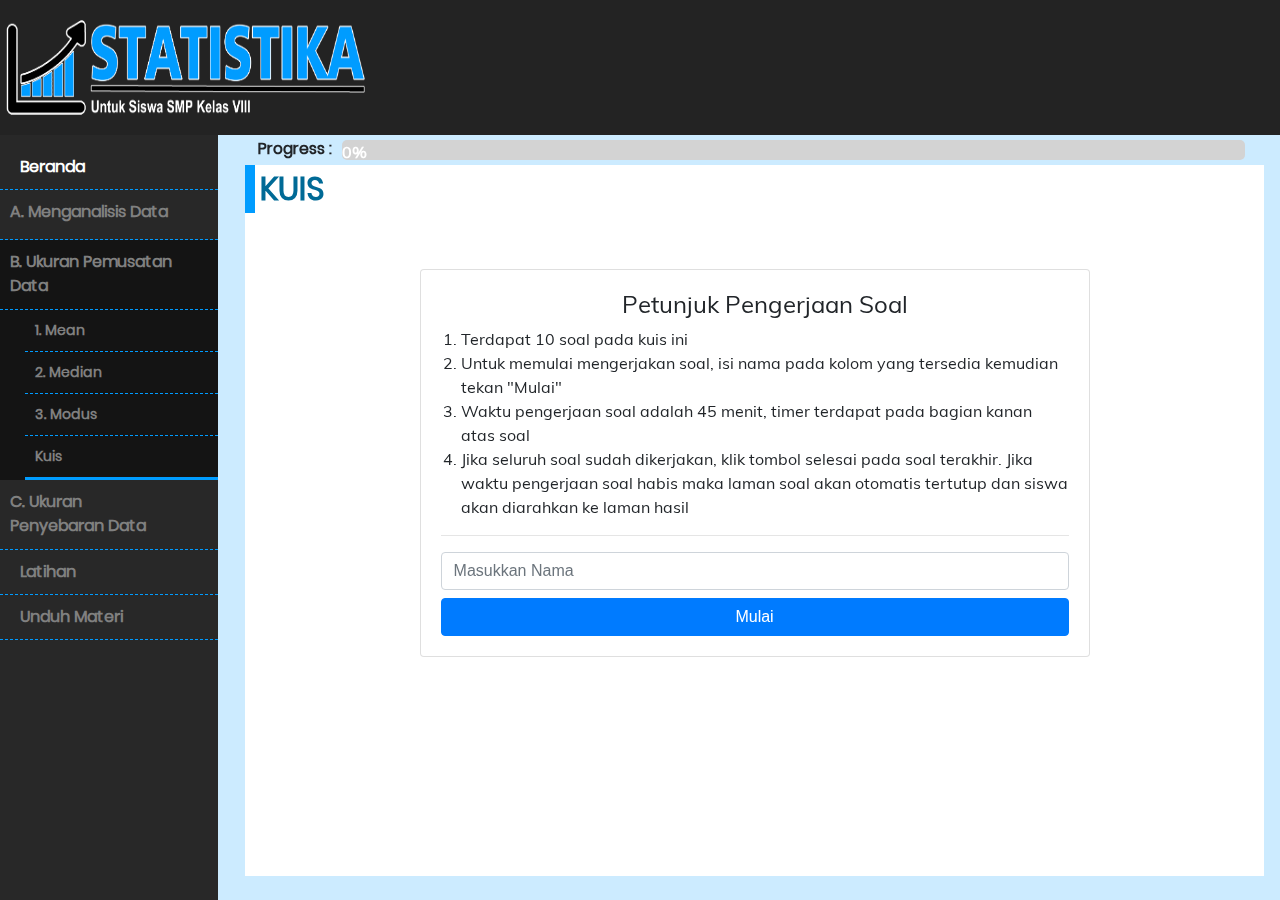
==== Assets/materi/b/evaluasiB/index.html @ a8f6d4ea "first commit" ====
<html>
	<head>
		<title>STATISTIKA</title>
	
		<link href="../../../css/statistik.css" rel="stylesheet">	
		<link href="../../../css/materi2.css" rel="stylesheet">	
		<link rel='stylesheet' href='https://use.fontawesome.com/releases/v5.7.0/css/all.css' integrity='sha384-lZN37f5QGtY3VHgisS14W3ExzMWZxybE1SJSEsQp9S+oqd12jhcu+A56Ebc1zFSJ' crossorigin='anonymous'>
		<link rel="stylesheet" href="../../../bootstrap/css/bootstrap.min.css">
		<meta name="viewport" content="width=device-width, initial-scale=1.0">

	</head>
	<body>
		<div class="header">
			<img src="../../../gambar/logo.png" id="logo" style="float:left"/>
		</div>
		<div class="sidebar">
		</div>
		<div class="konten">
			<div class="progressbar"></div>
			<div class="ujikompetensi">
				<div class="submateri2">
					<h2>KUIS</h2>
					<div class="row justify-content-center">
						<div class="col-8">
						<div class="card mt-5">
							<div class="card-body" >
								<div style="padding-left:20px; font-family: Muli">
								<h4 class="text-center">Petunjuk Pengerjaan Soal</h4>
								<ol>
									<li>Terdapat 10 soal pada kuis ini</li>
									<li>Untuk memulai mengerjakan soal, isi nama pada kolom yang tersedia kemudian tekan "Mulai"</li>
									<li>Waktu pengerjaan soal adalah 45 menit, timer terdapat pada bagian kanan atas soal</li>
									<li>Jika seluruh soal sudah dikerjakan, klik tombol selesai pada soal terakhir. Jika waktu pengerjaan soal habis maka laman soal akan otomatis tertutup dan siswa akan diarahkan ke laman hasil</li>
								</ol>
								</div>
								<hr/>
								<input type="text" id="name" placeholder="Masukkan Nama" class="form-control">
								<button class="btn btn-md btn-primary btn-block mt-2" id="submit">Mulai</button>
							</div>
						</div>
						</div>
					</div>
				</div>
				
			</div>

		<script src="../../../js/sidebarkuis.js"></script>
		<script src="../../../js/unlock-pages.js"></script>
		<script src="../../../js/progressbar.js"></script>
		<script src="../../../js/style.js"></script>
		<script src="../../../bootstrap/jquery/jquery-3.3.1.min.js"></script>
		<script src="../../../bootstrap/js/bootstrap.min.js"></script>
		<script>
			let name = document.querySelector("#name")
			let btnSubmit = document.querySelector("#submit")

			btnSubmit.addEventListener("click", function(){
				if(name.value === ""){
					alert("Isi Nama Dulu !!!")
				} else {
					sessionStorage.setItem("name", name.value)
					location.href = './soal.html'
				}
			})
		</script>
	</body>
	
</html>
---- Assets/css/statistik.css ----
*{
	margin:0;
	padding:0;
}

html {
  position: relative;
  min-height: 100%;
}

body {
  height: 100%;
  width:100%;
  overflow-y: auto;
  position: fixed;
}

@font-face {    
	font-family: 'Muli';    
	src: url('../font/Muli-Regular.ttf') format('truetype');    
	font-weight: normal;    
	font-style: normal;
}
@font-face {    
	font-family: 'Poppins';    
	src: url('../font/Poppins-Regular.ttf') format('truetype');    
	font-weight: normal;    
	font-style: normal;
}
@font-face {    
	font-family: 'Muli-Bold';    
	src: url('../font/Muli-Bold.ttf') format('truetype');    
	font-weight: normal;    
	font-style: normal;
}
@font-face {    
	font-family: 'Poppins-Bold';    
	src: url('../font/Poppins-Bold.ttf') format('truetype');    
	font-weight: normal;    
	font-style: normal;
}
a{
	text-decoration: none !important;
}
.header{
	width:100%;
	height: 15%;
	background-color: rgb(35,35,35);
}
.header h1{
	color:white;
	float:right;
	margin-top: 15px;
	margin-right: 20px;
	padding:10px;
	border: 5px solid rgb(0,156,255);
	position: relative;
}
.header .tooltip a{
	float:right;
	width:50px;
	height:50px;
	border: 3px solid black;
	border-radius: 50px;
	margin-top:20px;
	margin-right: 20px;
	text-align: center;
	color: rgb(0,190,255);
	padding: 4px;
}
.header .tooltip a:hover{
	color:white;
	border: 3px solid white;
}
.header i{
	margin-top:10px;
	font-size:30px;
}
.tooltip {
  position: relative;
  display: inline-block;
  float:right;
}

.tooltip .tooltiptext {
  visibility: hidden;
  width: 110px;
  background-color: rgb(0,190,205);
  color: black;
  font-size: 18px;
  font-family: comic sans ms;
  font-weight: bold;
  text-align: center;
  border-radius: 6px;
  padding: 5px;
  position: absolute;
  z-index: 1;
  top: 120%;
  left: 35%;
  margin-left: -60px;
  opacity: 0;
  transition: opacity 1s;
}

.tooltip .tooltiptext::after {
  content: "";
  position: absolute;
  bottom: 100%;
  left: 50%;
  margin-left: -5px;
  border-width: 5px;
  border-style: solid;
  border-color: transparent transparent rgb(0,190,205) transparent;
}

.tooltip:hover .tooltiptext {
  visibility: visible;
  opacity: 1;
}

.sidebar, .sidebar2{
	width:17%;
	height:85%;
	background-color: rgb(40,40,40);
	padding-top: 10px;
	overflow: auto;
	float:left;
	font-family: "Poppins", sans-serif;
}

#logo{
	height:100%;
	width:30%;
}

.sidebar a, .sidebar2 a{
	list-style-type: none;
	border-bottom: 1px dashed rgb(0,156,255);
}

.teksmenu{
	width:85%;
	float:left;
}
.icon{
	width:10%;
	float:right;
	margin-top: 15px;
	margin-left: 5px;
}
.sidebar a, .sidebar2 a, .dropbtn {
	padding:10px;
	text-decoration: none;
	color:white;
	font-size:16px;
	font-weight:bold;
	display:block; 
}

.sidebar a:hover, .sidebar2 a:hover{
	padding:10px;
	background-color: rgb(0,156,255);
	display:block; 
	color:black;
}

.sidebar li:hover, .sidebar2 li:hover{
	background-color: rgb(20,20,20);
}

.dropdown a{
	margin-left: 25px;
	font-size: 14px;
	margin-top: 0px;
}

.dropdown, .subdropdown{
	display: none;
	position: relative;
	z-index: 1;
}

.subdropdown{
	margin-left: 40px;
}

.show{
	display:block;
}

.hide{
	display: none;
}

/*
.profildropdown {
  display: none;
  position: absolute;
  background-color: #f9f9f9;
  min-width: 100px;
  box-shadow: 0px 8px 16px 0px rgba(0,0,0,0.2);
  z-index: 1;
  margin-left: -100px;
  margin-top: 100px;
}

.profildropdown a {
  color: black;
  padding: 12px 16px;
  text-decoration: none;
  display: block;
}

.profildropdown a:hover {background-color: #f1f1f1}

.profildrop:hover .profildropdown {
  display: block;
}

*/
.konten{
	width:83%;
	height:85%;
	background-color: rgb(0,156,255,0.2);
	float:left;
}

.materi{
	width:44%;
	height: 94%;
	background-color: white;
	margin-right: 10px;
	margin-left: 21px;
	float:left;
}

.materi h3{
	font-family: Poppins; 
	text-align: center; 
	border-bottom: 4px solid rgb(0,106,150);
	margin-top:15px;
	color:rgb(0,106,150);
}

.materi p, .materi ol, .conso p, .materi2 p, .conso ol, .soal p{
	font-size: 18px;
	font-family: Muli;
	text-align: justify;
	margin:20px;
}

.materi h2, .materi2 h2, .ujikompetensi h2{
	padding:5px;
	border-left:10px solid rgb(0,156,255);
	color:rgb(0,106,150);
	width:100%;
	font-family: Poppins;
	font-weight: bold !important;
}
.btn-group a {
	-moz-box-shadow:inset 1px 1px 0px -1px #97c4fe;
	-webkit-box-shadow:inset 1px 1px 0px -1px #97c4fe;
	box-shadow:inset 1px 1px 0px -1px #97c4fe;
	background:-webkit-gradient( linear, left top, left bottom, color-stop(0.05, #3d94f6), color-stop(1, #1e62d0) );
	background:-moz-linear-gradient( center top, #3d94f6 5%, #1e62d0 100% );
	filter:progid:DXImageTransform.Microsoft.gradient(startColorstr='#3d94f6', endColorstr='#1e62d0');
	background-color:#3d94f6;
	-webkit-border-top-left-radius:5px;
	-moz-border-radius-topleft:5px;
	border-top-left-radius:5px;
	-webkit-border-top-right-radius:5px;
	-moz-border-radius-topright:5px;
	border-top-right-radius:5px;
	-webkit-border-bottom-right-radius:5px;
	-moz-border-radius-bottomright:5px;
	border-bottom-right-radius:5px;
	-webkit-border-bottom-left-radius:5px;
	-moz-border-radius-bottomleft:5px;
	border-bottom-left-radius:5px;
	text-indent:0px;
	border:1px solid #337fed;
	display:inline-block;
	color:#ffffff;
	font-family:Arial;
	font-size:15px;
	font-weight:bold;
	font-style:normal;
	text-decoration:none;
	text-align:center;
	text-shadow:1px 1px 0px #1570cd;
	cursor: pointer;
	float: left;
	padding:10px;

}
.btn-group a:hover {
	background:-webkit-gradient( linear, left top, left bottom, color-stop(0.05, #1e62d0), color-stop(1, #3d94f6) );
	background:-moz-linear-gradient( center top, #1e62d0 5%, #3d94f6 100% );
	filter:progid:DXImageTransform.Microsoft.gradient(startColorstr='#1e62d0', endColorstr='#3d94f6');
	background-color:#1e62d0;
}
.btn-group .active {
	position:relative;
	color: black;
	opacity:100%;
	pointer-events: none;
}
.btn-group a:not(:last-child) {
  border-right: none; /* Prevent double borders */
}
.btn-group:after {
  content: "";
  clear: both;
  display: table;
}
.btn-group{
	padding: 10px;
	padding-left: 5px;
	margin-left: 30%;
	opacity: 100%;
}

.submateri{
	height:90%;
	overflow: auto;
}

.submateri h3, .penyelesaian{
	color:white;
	background-color: rgb(0,106,150);
	text-align: center;
	padding:5px;
	border:2px solid rgb(0,106,150);
	margin-top:30px;
	width:50%;
}

.isian li{
	margin-bottom: 20px;
}
.isian{
	margin: 20px;
}
.isian input{
	width:50px;
	padding:5px;
	margin-right: 5px;
	text-align: center;
}
.subisi td{
	font-size: 18px;
}
.conso{
	width:48%;
	height:86% !important;
	background-color: white;
	margin: 0px 10px 0px 0px;
	padding:20px;
	float:left;
	overflow-y: auto;
	overflow-x: hidden;
}
.subkonten{
	width:100%;
	height:90%;
}
.halaman, .halaman2, .halaman3{
	height:10%;
	width:100%;
}
.conso h3{
	padding:5px;
	color:black;
	font-family: 'Poppins', sans-serif;
	text-align: center;
}
.tabel table, .tabel th, .tabel td{
	border: 3px solid rgb(0,84,130);
  	border-collapse: collapse;
  	padding:4px;
  	text-align: center;
  	font-size: 14px;
}
.tabel table{
	width:300px;
}
.tabel th{
	background-color: rgb(0,84,130);
	color: white;
	font-weight: bold;
}
.tabel input{
	width:70px;
	padding:5px;
	text-align: center;
}
.cek{
	background-color: rgb(0,156,255);
	border:3px solid rgb(0,156,255);
	padding:10px;
	width:120px !important;
	-webkit-transition-duration: 0.4s;
  	transition-duration: 0.4s;
  	box-shadow: 0 8px 16px 0 rgba(0,0,0,0.2), 0 6px 20px 0 rgba(0,0,0,0.19);
  	font-weight: bold;
  	color: white;
  	cursor: pointer;
  	font-family: 'Muli', sans-serif;
  	font-size: 14px;
}
.cek:hover{
	border:3px solid rgb(0,156,255);
	background-color: white;
	color:black;
}
.cekdisabled{
	background-color: lightgrey;
	border:3px solid grey;
	padding:10px;
	width:120px !important;
	-webkit-transition-duration: 0.4s;
  	transition-duration: 0.4s;
  	box-shadow: 0 8px 16px 0 rgba(0,0,0,0.2), 0 6px 20px 0 rgba(0,0,0,0.19);
  	font-weight: bold;
  	color: grey;
  	cursor: not-allowed;
  	font-family: 'Muli', sans-serif;
  	font-size: 14px;
}
.hsl{
	margin-bottom:-20px;
	margin-right: -30px;
	margin-left: 5px;  
	margin-top:10px;  
	font-size:22px; 
	text-align: center; 
	font-weight: bold;
	opacity:0;
}
.hsl1{
	font-size:22px; 
	text-align: center; 
	font-weight: bold;
}
.conso h5{
	color: rgb(0,84,130);
	font-family: 'Poppins', sans-serif;
	text-align: center;
}

#piechart{
	margin-top: -20;
}

.tujuan{
	cursor: pointer;
}
#judulT{
	margin:10px 0px 0px 35px;
	font-weight: bold;
	text-decoration: underline;
	font-size: 20px;
	font-family: Muli;
	color: rgb(0,84,130);
}
#isiT{
	margin:0px 35px 0px 35px;
	padding: 10px;
	padding-left: 30px;
	font-family: Muli;
	text-align: justify;
	border:3px solid rgb(0,84,130);
	display: none;
}

.dropdown .active{
	border-bottom:3px solid rgb(0,156,255);
}

.sidebar .active, .sidebar2 .active{
	background-color: rgb(20,20,20);
}
.activelat{
	background-color: rgb(20,20,20);
	border-bottom:3px solid rgb(0,156,255) !important;
	pointer-events: none;
}
.linkdisable{
	cursor:not-allowed;
}

.disabled, .disabled a, .disabled i{
	pointer-events: none;
	color:grey !important;
}
.disabledlat{
	pointer-events: none;
	color:white !important;
}

.kemajuan{
	width:85%;
	background-color: lightgrey;
	height:20px;
	border-radius: 5px;
	margin-bottom: 5px;
	margin-top: 5px;
	float: left;
}

#kemajuan-bar{
	background-color: rgb(0,84,130);
	float: left;
	border-radius: 5px;
	height: 20px;
	color: white;
	font-family: Muli;
	font-weight: bold;
	text-align: center;
	transition-property: width;
 	transition-duration: 1s;
	transition-timing-function: ease-in;
}

.progteks{
	float: left;
	font-family: Poppins;
	font-weight: bold;
	margin:2px 10px 0px 40px;
}
.btn-group .disabledhal{
	opacity: 70% !important;
	cursor:not-allowed !important;
	color:white !important;
}

::-webkit-scrollbar{
	width:11px;
	background: #ffffff;
}

::-webkit-scrollbar-thumb{
	background: rgb(0,156,255);
	border-radius: 3px;
	border: 2px solid rgb(0,156,255);
}

::-webkit-scrollbar-track {      
    background: lightgrey;    
}
---- Assets/css/materi2.css ----
.materi2{
	width:95%;
	height: 85%;
	background-color: white;
	margin-bottom: 10px;
	margin-left: 27px;
	float:left;
}
.ujikompetensi{
	width:96%;
	height: 93%;
	background-color: white;
	margin-left: 27px;
	float:left;
	overflow-x: hidden;
	overflow-y: auto  !important;
}
.materi2 p{
	padding-left:30px;
	padding-right:30px;
}

.submateri2{
	height:87%;
}
.submateri4{
	height:80%;
	overflow-y: auto;
	overflow-x: hidden;
}
.submateri5{
	height:83%;
	overflow-y: auto;
	overflow-x: hidden;	
}
.submateri4 p{
	font-size:20px;
}
#gbr p{
	font-size: 1.1rem;
}
.ukfont{
	font-size: 1px;
}

.isian input, .angka input{
	padding:7px;
	margin-top: 10px;
	font-weight:bold;
	font-size: 15px;
}

.angka, .angka td{
	font-weight:bold;
	font-size: 20px;
	line-height: 35px;
	margin-top: 25px;
}

.angka input{
	width:80px;
	text-align: center;
	margin-bottom: 15px;
}

.tiga td, .tiga input{
	font-weight: bold;
}

#inp13{
	margin-left:10px;
}

#satu, #satu b, #dua b, #tiga b, #jadi{
	color:rgb(0,70,100);
	font-weight: bold;
}

.tabel2 table, .tabel2 th, .tabel2 td{
	border: 3px solid rgb(0,84,130);
  	border-collapse: collapse;
  	padding:4px;
  	text-align: center;
  	font-size: 15px;
  	font-family: Muli;
}
.tabel2 table{
	width:85%;
}
.tabel2 th{
	background-color: rgb(0,84,130);
	color: white;
	font-weight: bold;
}
.tabel2 td{
	height:50px;
}

.penyelesaian2{
	margin-top: 30px;

}
.penyelesaian2 td{
	padding:10px;
	text-align: center;
	font-size:18px;
	font-family: Muli;
}
#hasil{
	text-align: center;
	padding:15px;
	background-color:rgb(0,255,0,0.3);
	border-radius:5px;
	font-weight: bold;
	font-size: 18px;
	box-shadow: 0 4px 8px 0 rgba(0, 0, 0, 0.5), 0 6px 20px 0 rgba(0, 0, 0, 0.3);
}
.rumus table{
	width:90%;
	margin: 10px;
}
.rumus td{
	padding:5px;
}

#rumusmean td, #rumusmean table{
	padding:5px;
	font-family: Poppins;
	font-size:18px;
	text-align: center;
	font-weight:bold;
}
#hasildd{
	font-weight:bold;
	font-size:20px;
	width:350px !important;
	margin-left: -55% !important;
}
#ddrumusmean{
	width:55%;
	height:265px;
}
#ddrumusmean table{
	margin-left: -5px;
}
#div1,#div2,#div3 {
  float: left;
  width: 180px;
  height: 30px;
  padding: 5px;
  border: 1px solid black;
  text-align: center;
  background-color: white;

}
.rumus p{
	font-family: Muli;
}
.rumus h2{
	font-family: Poppins;
	text-align: center;
	color: white;
	padding:10px;
	background-color: rgb(0,84,130);
}
.rumus{
		padding:0px !important;
}
.susunrumus{
	width: 100%;
}
#drag1,#drag2,#drag3{
	font-size:18px;
	font-family: Muli;
	border: 2px solid black;
	padding:5px;
	width:180px;
	margin-bottom:10px;
	background-color: white;
}
.grab {
	cursor: -webkit-grab; 
	cursor: grab;
}
.next{
	background-color: rgb(0,156,255);
	border:3px solid rgb(0,156,255);
	border-radius: 50px;
	padding:10px;
	width:50px !important;
	-webkit-transition-duration: 0.4s;
  	transition-duration: 0.4s;
  	box-shadow: 0 8px 16px 0 rgba(0,0,0,0.2), 0 6px 20px 0 rgba(0,0,0,0.19);
  	font-weight: bold;
  	color: white;
  	cursor: pointer;
  	font-size: 18px;
}
.next:hover{
	border:3px solid rgb(0,156,255);
	background-color: white;
	color:black;
}
.subkonten3{
	width:100%;
	height:71%;
}
.materi3{
	width:42%;
	height: 100%;
	background-color: white;
	margin: 10px;
	margin-left: 27px;
	float:left;
}

.materi3 p, .materi3 ol, .conso3 p, .r28{
	font-size: 18px;
	font-family: Muli;
	text-align: justify;
	margin:20px;
}

.materi3 h2{
	padding:5px;
	border-left:10px solid rgb(0,156,255);
	color:rgb(0,106,150);
	font-size: 26px;
	width:100%;
	font-family: Poppins;
	font-weight: bold !important;
	margin-top: 0px;
}
.submateri3{
	height:89%;
	overflow: auto;
}

.submateri3 h3{
	color:white;
	background-color: rgb(0,106,150);
	text-align: center;
	padding:5px;
	border:2px solid rgb(0,106,150);
	margin-top:30px;
	width:50%;
}
.conso3{
	width:52%;
	height:100% !important;
	background-color: white;
	margin: 10px;
	padding:20px;
	float:left;
	overflow-y: auto;
	overflow-x: hidden;
}

.jarak a{
	padding-bottom: 50px;
}

.r28 td{
	padding:7px;
	text-align: center;
	font-size:15px;
}

.r28{
	border:2px solid rgb(0,106,150);
	border-radius: 10px;
	padding:3px;
}
.r28 h3{
	font-weight: bold;
	font-size:20px;
	text-align: center;
	color:rgb(0,106,150);
}

.fontt{
	font-family: Poppins;
	font-size: 16px;
	font-weight: bold;
}

.tabelpor td{
	padding:10px;
	text-align: center;
	border:2px solid blue;
}

.submateri4 h3{
	font-weight: bold;
	font-family: Poppins;
	margin-left: 30px;
}

#jwb{
	margin-left: 40px;
}
#jwb input{
	padding:10px;
	width:60px;
	font-family: Poppins;
	font-size: 16px;
	font-weight: bold;
	text-align: center;
}

#gbr table{
	text-align: center;
}
#gbr td{
	padding:10px;
	width:60px;
	font-family: Poppins;
	font-size: 16px;
}
.menulat{
	border-top: 3px solid rgb(0,84,130,0.2);
	width:80%;
	padding-top: 5px;
}
.isian_median input{
	width:40px;
	padding: 5px;
	font-family: poppins;
	font-size:16px;
	text-align: center;
	border: none;
	border-bottom:2px dotted black;
}

#tengah button, #tengah2 button, #tengah3 button{
	font-size:16px;
	font-family: Poppins;
	font-weight: bold;
	padding:10px;
	background-color: white;
	
}

#tengah button:hover:enabled, #tengah2 button:hover:enabled, #tengah3 button:hover:enabled{
	border:3px solid blue;
}

.font2 table tr td, .font2 th{
	padding:10px;
	font-family: Poppins;
	font-size:14px;
}

.isian_median td{
	padding:15px;
}

#pilihan_a, #pilihan_b, #pilihan_c, #pilihan_d{
	width:48%;
	height:50px;
	border: 0.1rem solid rgb(86, 165, 235, 0.5);
    margin-bottom: 0.5rem;
    font-size: 1.3rem;
    font-family: Poppins;
    color:black;
}

#pilihan_a:hover, #pilihan_b:hover, #pilihan_c:hover, #pilihan_d:hover {
  cursor: pointer;
  box-shadow: 0 0.4rem 1.4rem 0 rgba(86, 185, 235);
  transform: translateY(-0.1rem);
  transition: transform 150ms;
}

.tpt_huruf{
	width:50px;
	height:30px;
	background-color: rgba(86, 185, 235);
	color:white;
	text-align: center;
	padding:10px;
	float: left;
	font-weight: bold;
}

#pil_a,#pil_b,#pil_c,#pil_d{
	float:left;
	height:30px;
	text-align: center;
	padding:10px;
	float: left;
}

#soal{
	font-size: 1.1rem;
	width:90%;
}

.wadah_pilihan{
	width:80%;
	background-color: blue;
}

#wdh_skor h1{
	font-size: 36px;
	font-family: Poppins;
}
#wdh_skor{
	margin-top:100px;
}

.tabelkecil table, .tabelkecil th, .tabelkecil tr, .tabelkecil td{
	padding: 3px !important;
	width:300px !important;
	margin: 20px;
}
#hid_mdn{
	line-height: 30px;
}
.rumusmodus p{
	text-align: center;
	font-weight: bold;
}
.rumusmodus{
	width:93%;
	background-color: rgb(0,156,255, 0.5);
	padding: 0.5%;
	box-shadow: 0 4px 8px 0 rgba(0, 0, 0, 0.5), 0 6px 20px 0 rgba(0, 0, 0, 0.3);
	line-height: 30px;
}
.btn-group2 a {
	background-color:rgb(0,156,255, 0.5);
	-webkit-border-bottom-right-radius:0px;
	-moz-border-radius-bottomright:0px;
	border-bottom-right-radius:0px;
	-webkit-border-bottom-left-radius:0px;
	-moz-border-radius-bottomleft:0px;
	border-bottom-left-radius:0px;
	text-indent:0px;
	border:1px solid white;
	display:inline-block;
	font-family:Poppins;
	font-size:17px;
	font-weight:bold;
	font-style:normal;
	text-decoration:none;
	text-align:center;
	cursor: pointer;
	float: left;
	padding:15px;
	width:43%;
	color: black;

}
.btn-group2 a:hover {
	background-color: rgb(0,0,0, 0.1) !important;

}
.btn-group2 .active {
	position:relative;
	color: black;
}
.btn-group2 a:not(:last-child) {
  border-right: none; /* Prevent double borders */
}
.btn-group2:after {
  content: "";
  clear: both;
  display: table;
}
.btn-group2{
	padding-left: 5px;
	width: 105%;
	margin-left: -15px;
	margin-top: -10px;
}
.soalmodus p{
	text-align: center !important;
	font-weight: bold;
	font-size: 20px !important;
}
.soalmodus img{
	width:80%;
}
.consomodus2{
	overflow-y: auto !important;
}
.consomodus2 li{
	font-family: Muli;
	font-size: 16px;
	margin-left: 30px;
	text-decoration: none;
}
.consomodus2 input{
	width:70px;
	padding:5px;
	margin:2px;
	font-family: Poppins;
	text-align: center;
}
.tabelblank td{
	padding: 5px;
	text-align: center;
	font-family: Poppins;
	font-size: 16px;
	font-weight: bold;
}
.tabelinput input{
	border:none;
	font-weight: bold;
	font-size: 18px;
}

#containermodus{
	border:5px solid rgb(0,156,255, 0.5);
	border-top: none;
	padding-top: 15px;
	width:102%;
	height:85%;
	margin-left: -10px;
	margin-top: -30px;
	overflow-y: auto;
}
.consonav img{
	width:15%;
	float: left;
}
.consonav img:hover{
	width:14%;
}
.consonav{
	padding-left: 30%;
}
.consonav1{
	margin:15px;
	float: left;
	font-family: Muli;
	font-size: 20px;
	font-weight: bold;
}
#cm1{
	border:5px solid rgb(0,156,255, 0.5);border-bottom: none;background-color: white;
}
.frame{
	padding:25px;
	padding-bottom: 5%;
	border:7px solid rgb(0,84,130);
	border-radius: 15px;
	margin:10px;
	box-shadow: 0 4px 8px 0 rgba(0, 0, 0, 0.5), 0 6px 20px 0 rgba(0, 0, 0, 0.3);
}
.median li{
	font-family: Muli;
	font-size: 18px;
	margin:20px;
	margin-left:10%;
	text-align: justify;
}
.median button{
	margin-top: 5px;
}
.petunjuk{
	background-color: lightblue;
	border-radius: 10px;
	margin:2%;
}
.petunjuk p, .petunjuk li{
	margin:0 !important;
	font-size: 16px;
	font-family: Muli;
	text-align: justify;
}
.petunjuk a{
	text-decoration: none;
	color: black;
}
#petunjuka, #petunjuka2{
	background-color: rgb(0,84,130);
	color:white;
	font-weight: bolder;
	border-radius: 10px 10px 0px 0px;
	padding:3% !important;
}
#petunjuk, #petunjuk2{
	padding:5%;
	display: block;
}
.dataj table tr td{
	font-family: Muli;
	font-weight: bold;
	font-size: 20px;
	padding:0px 10px 0px 10px;
}
.inpjangkauan input{
	margin-left:5px;
	text-align: center;
	width:50px;
	padding:5px;
	font-family: Poppins;
	font-size: 16px;
}
.greenbold{
	color:green;
	font-weight: bold;
}
.tabeltulisan table, .tabeltulisan td{
	font-family: Muli;
	font-size: 18px;
	padding: 5px;
}
.bigpad td{
	padding:0px 10px;
}
.rednote{
	font-size: 14px;
	color: red;
}
.langkah li{
	margin-bottom: 25px;
}
.isian_median input{
	width:35px;
	padding: 5px;
	font-family: poppins;
	font-size:16px;
	text-align: center;
	border: none;
	border-bottom:2px dotted black;
}
.noborder{
	border:none;
}

.containerlat{
	border:5px solid rgb(0,156,255, 0.5);
	margin-top:-10px;
	width:102%;
	height:102%;
	margin-left: -10px;
}
.soallat{
	height:89%;
	width:100%;
	overflow-y: auto;
}

.judullat{
	background-color: rgb(0,156,255,0.5);
	padding:10px 0px;
}
.judullat h2{
	text-align:center;
	font-family: Muli;
}
.bigtabel th, .bigtabel td{
	font-family: Muli;
	font-size: 18px;
	padding: 10px !important;
}
.bigtabel th{
	text-align: left;
}
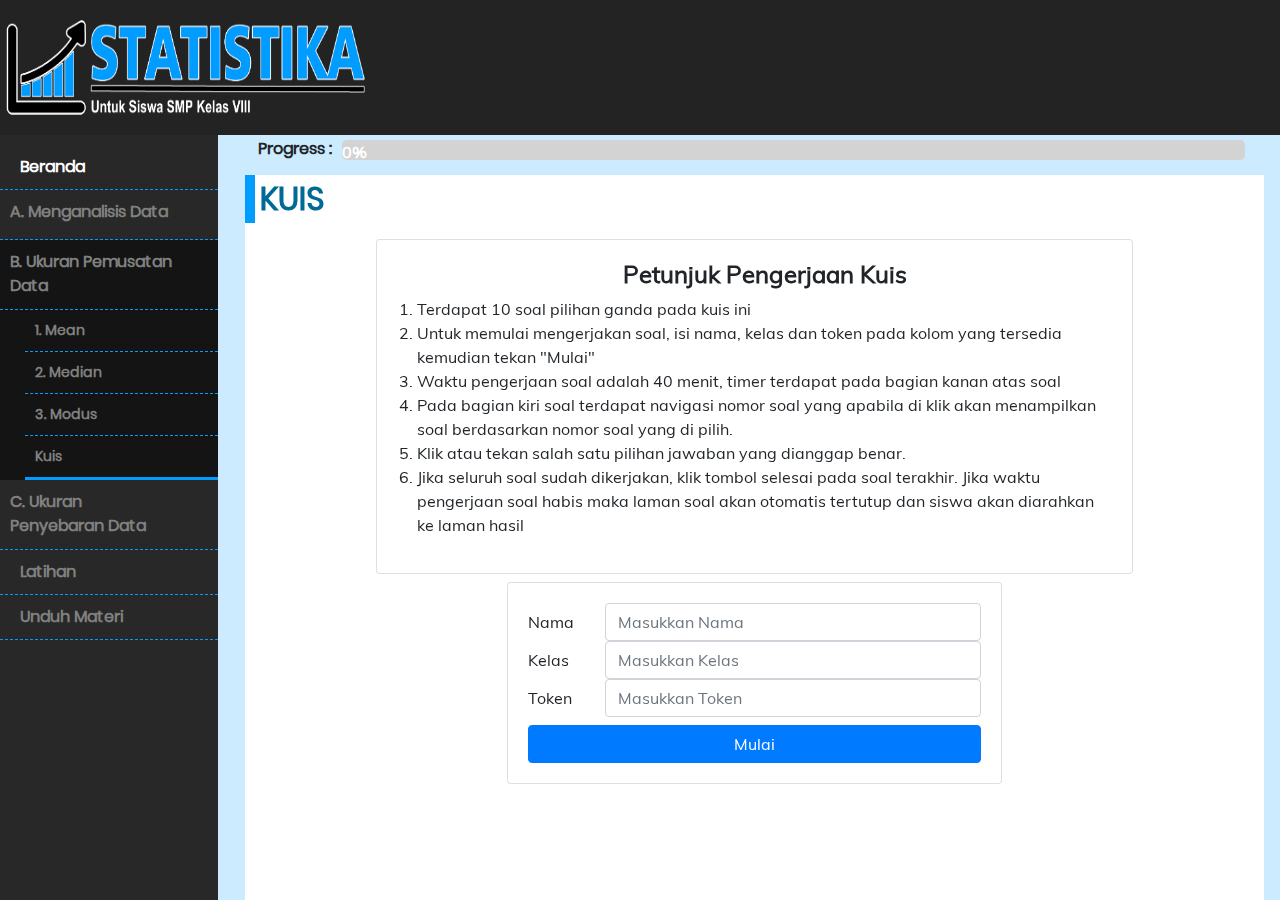
==== commit 7143a93a: "update 10-09-20" ====
--- a/Assets/materi/b/evaluasiB/index.html
+++ b/Assets/materi/b/evaluasiB/index.html
@@ -7,13 +7,13 @@
 		<link rel='stylesheet' href='https://use.fontawesome.com/releases/v5.7.0/css/all.css' integrity='sha384-lZN37f5QGtY3VHgisS14W3ExzMWZxybE1SJSEsQp9S+oqd12jhcu+A56Ebc1zFSJ' crossorigin='anonymous'>
 		<link rel="stylesheet" href="../../../bootstrap/css/bootstrap.min.css">
 		<meta name="viewport" content="width=device-width, initial-scale=1.0">
-
 	</head>
 	<body>
 		<div class="header">
 			<img src="../../../gambar/logo.png" id="logo" style="float:left"/>
+			<a href="javascript:void(0);" class="iconmenu" onclick="sidebar()"><i class="fa fa-bars"></i></a>
 		</div>
-		<div class="sidebar">
+		<div class="sidebar" id="sidebar">
 		</div>
 		<div class="konten">
 			<div class="progressbar"></div>
@@ -21,22 +21,47 @@
 				<div class="submateri2">
 					<h2>KUIS</h2>
 					<div class="row justify-content-center">
-						<div class="col-8">
-						<div class="card mt-5">
+						<div class="col-md-9 col-sm-12 petunjuk-kuis">
+						<div class="card mt-2">
 							<div class="card-body" >
 								<div style="padding-left:20px; font-family: Muli">
-								<h4 class="text-center">Petunjuk Pengerjaan Soal</h4>
+								<h4 class="text-center"><b>Petunjuk Pengerjaan Kuis</b></h4>
 								<ol>
-									<li>Terdapat 10 soal pada kuis ini</li>
-									<li>Untuk memulai mengerjakan soal, isi nama pada kolom yang tersedia kemudian tekan "Mulai"</li>
-									<li>Waktu pengerjaan soal adalah 45 menit, timer terdapat pada bagian kanan atas soal</li>
+									<li>Terdapat 10 soal pilihan ganda pada kuis ini</li>
+									<li>Untuk memulai mengerjakan soal, isi nama, kelas dan token pada kolom yang tersedia kemudian tekan "Mulai"</li>
+									<li>Waktu pengerjaan soal adalah 40 menit, timer terdapat pada bagian kanan atas soal</li>
+									<li>Pada bagian <span class="laptop">kiri</span><span class="hp">atas</span> soal terdapat navigasi nomor soal yang apabila di klik akan menampilkan soal berdasarkan nomor soal yang di pilih.</li>
+									<li>Klik atau tekan salah satu pilihan jawaban yang dianggap benar.</li>
 									<li>Jika seluruh soal sudah dikerjakan, klik tombol selesai pada soal terakhir. Jika waktu pengerjaan soal habis maka laman soal akan otomatis tertutup dan siswa akan diarahkan ke laman hasil</li>
 								</ol>
 								</div>
-								<hr/>
-								<input type="text" id="name" placeholder="Masukkan Nama" class="form-control">
+							</div>
+						</div>
+						</div>
+						<div class="col-md-6 col-sm-12 identitas-kuis">
+							<div class="card mt-2">
+								<div class="card-body" >
+								<div class="table-responsive">
+									<table width="100%">
+										<tr>
+											<td>Nama </td>
+											<td><input type="text" id="name" placeholder="Masukkan Nama" class="form-control"></td>
+										</tr>
+										<tr>
+											<td>Kelas </td>
+											<td><input type="text" id="class" placeholder="Masukkan Kelas" class="form-control"></td>
+										</tr>
+										<tr>
+											<td>Token </td>
+											<td><input type="text" id="token" placeholder="Masukkan Token" class="form-control"></td>
+										</tr>
+									</table>
+								</div>
 								<button class="btn btn-md btn-primary btn-block mt-2" id="submit">Mulai</button>
+								</div>
 							</div>
+						</div>
+						</div>
 						</div>
 						</div>
 					</div>
@@ -46,20 +71,28 @@
 
 		<script src="../../../js/sidebarkuis.js"></script>
 		<script src="../../../js/unlock-pages.js"></script>
-		<script src="../../../js/progressbar.js"></script>
 		<script src="../../../js/style.js"></script>
 		<script src="../../../bootstrap/jquery/jquery-3.3.1.min.js"></script>
 		<script src="../../../bootstrap/js/bootstrap.min.js"></script>
 		<script>
-			let name = document.querySelector("#name")
+			let nama = document.querySelector("#name")
+			let kelas = document.querySelector("#class")
+			let token = document.querySelector("#token")
 			let btnSubmit = document.querySelector("#submit")
 
 			btnSubmit.addEventListener("click", function(){
-				if(name.value === ""){
-					alert("Isi Nama Dulu !!!")
+				if(nama.value === "" || kelas.value === "" || token.value === ""){
+					alert("Data Masih Ada yang Kosong !!!")
 				} else {
-					sessionStorage.setItem("name", name.value)
-					location.href = './soal.html'
+					if(token.value === "0406")
+					{
+						sessionStorage.setItem("nama", nama.value)
+						sessionStorage.setItem("kelas", kelas.value)
+						location.href = './soal.html'
+					}
+					else{
+						alert("Token Salah !!!")
+					}
 				}
 			})
 		</script>
--- a/Assets/css/statistik.css
+++ b/Assets/css/statistik.css
@@ -73,7 +73,6 @@
 	border: 3px solid white;
 }
 .header i{
-	margin-top:10px;
 	font-size:30px;
 }
 .tooltip {
@@ -185,7 +184,11 @@
 }
 
 .show{
-	display:block;
+	display:block !important;
+}
+
+.opa{
+	opacity: 10% !important;
 }
 
 .hide{
@@ -221,7 +224,7 @@
 .konten{
 	width:83%;
 	height:85%;
-	background-color: rgb(0,156,255,0.2);
+	background-color: rgb(204,235,255);
 	float:left;
 }
 
@@ -249,7 +252,7 @@
 	margin:20px;
 }
 
-.materi h2, .materi2 h2, .ujikompetensi h2{
+.materi h2, .materi2 h2, .ujikompetensi h2, .hp h2{
 	padding:5px;
 	border-left:10px solid rgb(0,156,255);
 	color:rgb(0,106,150);
@@ -301,7 +304,7 @@
 }
 .btn-group .active {
 	position:relative;
-	color: black;
+	color: black !important;
 	opacity:100%;
 	pointer-events: none;
 }
@@ -532,9 +535,618 @@
 	opacity: 70% !important;
 	cursor:not-allowed !important;
 	color:white !important;
-}
-
-::-webkit-scrollbar{
+	pointer-events: none !important;
+}
+
+.caption{
+	font-family: Poppins;
+	font-size: 12px !important;
+	text-align: center !important;
+	font-style: italic;
+}
+
+.iconmenu{
+	color: rgb(0,156,255);
+	float: right;
+	margin-right: 10%;
+	margin-top: 5px;
+	display: none;
+}
+.btn-group3{
+	display: none;
+}
+.laptop{
+	display: inline-block;
+}
+.hp{
+	display: none;
+}
+#hasilddbenar{
+	font-size: 18px;
+	color: green;
+	font-weight: bold;
+	display: none;
+}
+#hasilddsalah{
+	font-size: 18px;
+	color: red;
+	font-weight: bold;
+	display: none;
+}
+.identitas-kuis{
+	font-family: Muli;
+}
+.tabel-hasil{
+	width: 41% !important;
+}
+.tabelkuis td{
+	font-weight: bold;
+	font-family: Muli;
+}
+#hasilsalah{
+	color: red; font-weight: bold;margin-top: -15px;
+}
+#isi{
+	float: right; 
+	font-size: 24px; 
+	font-weight:bold; 
+	font-family: Poppins;
+	color:red;
+}
+.mb-10{
+	margin-bottom: 10px;
+}
+#letak img{
+	width:70%;
+}
+#hid_mdn2 img{
+	width: 80%;
+}
+.w-50{
+	width: 50%;
+}
+.w-60{
+	width: 60%;
+}
+#gbrk2, #gbrk3, #gbrk4{
+		width: 70%;
+	}
+.w-25{
+	width:25%;
+}
+.m-min15{
+	margin-right:-15px;
+}
+.pemb table, .pemb li{
+	margin:0 20px;
+}
+.pemb{
+	width: 95%;
+	border:2px solid blue;
+	margin-left: 2%;
+}
+.pemb img{
+	width: 100%;
+}
+.lihat{
+	margin-left: 20px;
+	font-weight: bold;
+	color: red;
+}
+.lihat span{
+	cursor: pointer;
+	text-decoration: underline;
+	color: blue;
+}
+.analisisM{
+	overflow-y: scroll;
+	overflow-x: hidden;
+}
+.analisisC{
+	height: 100% !important;
+}
+.analisisC h3{
+	color: white;
+}
+
+@media only screen and (max-width: 1212px) and (min-width: 500px) {
+	body{
+		height: 100% !important;
+		overflow-y: scroll !important;
+	}
+	.konten{
+		width: 100% !important;
+		height: auto !important;
+		overflow-y: scroll !important;
+	}
+	.sidebar{
+		position: absolute;
+		width: 100%;
+		height: auto !important;
+		display: none;
+		z-index: 99;
+	}
+	.iconmenu{
+		display: block !important;
+	}
+	.subkonten{
+		width: 100% !important;
+		height: 80% !important;
+		margin-bottom: 0 !important;
+	}
+	.materi{
+		width:48% !important;
+		margin-left: 0.5% !important;
+		margin-right: 0 !important;
+		height: 100% !important;
+		padding-bottom: 10px;
+	}
+	.submateri{
+		height: 92% !important;
+	}
+	.conso{
+		width:48% !important;
+		margin-left: 1% !important;
+		padding: 0px 0px 10px 0px;
+		height: 100% !important;
+		margin-bottom: 5px !important;
+		overflow-x: auto !important;
+	}
+	#logo{
+		width: auto;
+	}
+	.header{
+		height: 60px;
+	}
+	.btn-group{
+		margin-top: 0 !important
+	}
+}
+@media only screen and (max-width: 500px) {
+	body{
+		height: auto;
+		width: 100% !important;
+		overflow-y: scroll !important;
+		overflow-x: hidden !important;
+		position: relative;
+		background-color: rgb(204,235,255);
+	}
+	.header{
+		height: 40px;
+		position: sticky;
+	}
+	.sidebar{
+		position: absolute;
+		width: 100%;
+		height: auto !important;
+		display: none;
+		z-index: 99;
+	}
+	.konten{
+		width: 100% !important;
+		height: auto !important;
+		background-color: rgb(255,255,255,0);
+	}
+	.materi2{
+		margin-left:2% !important;
+		height: auto !important;
+	}
+	.submateri2{
+		height: auto !important;
+	}
+	.btn-group{
+		margin-left: 7%;
+		margin-top:10px !important;
+	}
+	.tabel{
+		width: 100% !important;
+	}
+	.isian_median table{
+		width: 100% !important;
+	}
+	.isian_median td,.isian_median tr{
+		font-size: 14px !important;
+		width: auto !important;
+	}
+	.btn-group a{
+		font-size:10px;
+	}
+	.materi p, .materi ol, .conso p, .materi2 p, .conso ol, .soal p{
+	font-size: 15px;
+	margin:20px;
+	}
+	.progressbar{
+		width: 100%;
+	}
+	.kemajuan{
+		width:78%;
+	}
+	.progteks{
+		font-size: 12px;
+		margin:2px 10px 0px 3px;
+	}
+	#logo{
+		width:auto;
+	}
+	#judulT, #isiT li{
+		font-size: 15px !important;
+	}
+	.materi{
+		width:97%;
+		margin-left: 2%;
+		height: auto !important;
+		padding-bottom: 10px;
+	}
+	.iconmenu{
+		display: block !important;
+	}
+	.conso{
+		width:95% !important;
+		margin-left: 2%;
+		padding: 0px 0px 10px 0px;
+		height: auto !important;
+		margin-bottom: 5px !important;
+		overflow-x: auto !important;
+	}
+	.petunjuk{
+		margin:0 !important;
+		padding: 2px;
+	}
+	.petunjuk a, .petunjuk li{
+		font-size: 12px !important;
+	}
+	.btn-group3{
+		display: block;
+	}
+	.subkonten{
+		height: auto !important;
+	}
+	#petunjuka{
+		font-size: 14px !important;
+	}
+	.isian{
+		margin:5px;
+	}
+	.angka, .angka td{
+		line-height: 15px !important;
+	}
+	.langkahmean2{
+		font-size: 12px !important;
+	}
+	.tiga td, .tiga input{
+	font-size: 12px !important;
+	}
+	.langkahmean3{
+		width:60px !important;
+	}
+	#div1,#div2,#div3 {
+  		width: 130px !important;
+  		padding: 0px !important;
+	}
+	#drag1,#drag2,#drag3{
+		font-size:13px !important;
+		width:130px !important;
+	}
+	.cek{
+		font-size: 12px;
+	}
+	.btn-group2 a{
+		width:40% !important;
+		font-size: 16px !important;
+	}
+	.materi{
+		margin-bottom: 5px;
+	}
+	.laptop{
+	display: none;
+	}
+	.hp{
+		display: inline-block;
+	}
+	#rumusmean td, #rumusmean table{
+	font-size:13px !important;
+	}
+	.rataratamean{
+		width: auto !important;
+	}
+	#hasilddsalah, #hasilddbenar{
+		font-size: 15px;
+	}
+	.nextSoal, .prevSoal, .cekdisabled{
+		width:auto !important;
+	}
+	#rumus{
+		height: auto !important;
+	}
+	.mean4 h3{
+		width: 100%;
+		text-align: center;
+		padding: 0 !important;
+	}
+	.rumusmeanfrek{
+		margin-left: 0 !important;
+	}
+	.rumusmeanfrek img{
+		width:90% !important;
+	}
+	.frame{
+		margin:5px !important;
+		padding: 5px !important;
+	}
+	.consonav1{
+		font-size: 14px !important;
+	}
+	.mean5{
+		height: auto !important;
+	}
+	.fontt{
+		font-size: 13px !important;
+	}
+	.boldd{
+		font-weight: bold !important;
+	}
+	.submateri p{
+		margin-bottom: 5px !important;
+	}
+	.median li{
+		font-size: 15px !important;
+	}
+	.isian_median input{
+		width:30px !important;
+		padding: 1px !important;
+		font-size:13px !important;
+	}
+	#tengah button, #tengah2 button, #tengah3 button{
+		font-size:14px !important;
+		padding:3px !important;
+	}
+	#ddrumusmean{
+		height: auto !important;
+	}
+	.submateri{
+		height: auto !important;
+	}
+	.ujikompetensi{
+		margin: 0 !important;
+		padding: 0 !important;
+	}
+	.nomor{
+		width:100% !important;
+		margin:0 2%;
+	}
+	.soal{
+		width:100% !important;
+		padding: 0 !important;
+		margin:0 0 0 2% !important;
+
+	}
+	.quiz-container{
+		height: 490px !important;
+
+	}
+	#quiz img{
+		width: 100% !important;
+	}
+	#quiz, #quiz p, .answers{
+		font-size: 16px !important;
+		text-align: justify;
+	}
+	.nosoal{
+		width: 18% !important;
+		padding:2px !important;
+	}
+	.tabel-hasil{
+	width: 30% !important;
+	}
+
+	/*HALAMAN KI KD INFO*/
+	.kikdmenu{
+		width:95% !important;
+		height: auto !important;
+	}
+	.kikdmenu li{
+		float:left !important;
+		font-size: 15px !important;
+		width: 30% !important;
+
+	}
+	.kikdmenu a{
+		border-radius: 5px !important;
+		font-size: 12px !important;
+		height: 70px !important;
+		text-align: center !important; 
+	}
+	.menuBeranda{
+		margin: 0 !important;
+		margin-top: 5px !important;
+	}
+	.kikdisi, .info{
+		width: 95% !important;
+		height:75% !important;
+	}
+	.kikdisi td{
+		font-size: 15px !important;
+		width: auto !important;
+	}
+	.kikdisi table, .info td{
+		font-size: 15px !important;
+		padding: 0 !important;
+		margin: 0 !important;
+	}
+	.info td{
+		border-bottom: 1px solid lightgrey;
+	}
+	.kikdisi h1, .info h1{
+		font-size: 20px !important;
+	}
+	.info p{
+		font-size: 15px !important;
+		margin: 10px !important;
+	}
+
+	/*ANALISIS*/
+	.subisi td{
+		font-size: 15px !important;
+	}
+	#hasilsalah{
+		margin-top:0 !important;
+	}
+	.tombolhp{
+		width:auto !important;
+	}
+	#isi{
+		font-size: 18px;
+	}
+	.m-min15{
+		margin-right:0px !important;
+	}
+
+	/*MEAN*/
+	.isian input{
+		width:40px;
+	}
+	#petunjuka2{
+		font-size: 15px !important;
+	}
+	.tabcontent #soal, .tabcontent p{
+		font-size: 15px !important;
+		font-family: Muli !important;
+	}
+	 .tabcontent td, .tabcontent th{
+	 	font-size: 12px !important;
+		font-family: Muli !important;
+	 }
+	#petunjuk2, #petunjuk{
+		padding-left: 25px !important;
+	}
+	#consomodus p{
+		font-size: 15px !important;
+	}
+	.mean4, .submateri5{
+		height: auto !important;
+	}
+	#letak img{
+	width:90% !important;
+	}
+	#satu, #dua, #tiga{
+		margin-left:20px !important;
+	}
+
+	/*MEDIAN*/
+	.font2 table tr td, .font2 th{
+		padding:5px !important;
+		font-size:12px !important;
+	}
+	.isian_median td{
+		padding:5px !important;
+	}
+	.isian_median input{
+		width:20px !important;
+	}
+	.isian_median .rumuskiri{
+		width: 70px !important;
+	}
+	.isian_median{
+		margin-left:-5% !important;
+	}
+	.tabelkecil table{
+		margin: 5px !important;
+	}
+	#hid_mdn2 img{
+	width: 100%;
+	}
+	#pembahasanmean img, #datamodus img{
+		width:70% !important;
+	}
+	.w-50{
+		width: 80%;
+	}
+	.w-25{
+		width:100px !important;
+	}
+	.rumusmodus{
+		background-color: lightblue !important;
+		padding: 5px !important;
+		line-height: 25px !important;
+		font-size: 14px !important;
+	}
+	.consomodus2 input, .tabelinput input{
+		width:50px !important;
+	}
+
+	/*JANGKAUAN*/
+	.jangtab{
+		width:150px !important;
+		font-size: 15px !important;
+	}
+	.inpjangkauan td{
+		font-size: 15px !important;
+	}
+	.w-60{
+		width: 80% !important;
+	}
+
+	/*KUARTIL*/
+	#gbrk2, #gbrk3, #gbrk4{
+		width: 90% !important;
+	}
+	.kuartil2 input{
+		padding: 5px !important;
+		width: 30px !important;
+	}
+	.kuartil2{
+		margin-left:10px !important;
+	}
+	.bigtabel td, .bigtabel th{
+		font-size:14px !important;
+	}
+	.bigpad td{
+		padding:0px 5px !important;
+	}
+	.angka td{
+		font-size: 13px !important;
+	}
+	#input_kuartil1{
+		margin-left: 10px;
+	}
+}
+
+@media only screen and (max-width: 372px) {
+	.btn-group3 a{
+		width: 38% !important;
+	}
+	.btn-group2{
+		width: 103% !important;
+	}
+	.btn-group{
+		margin-left: 1%;
+	}
+
+}
+
+@media only screen and (max-width: 340px) {
+
+	/*MEAN*/
+	.btn-group3 a{
+		width: 38% !important;
+	}
+	.btn-group2{
+		width: 115% !important;
+	}
+	.btn-group{
+		margin-left: 1%;
+	}
+	#div1,#div2,#div3 {
+  		width: 115px !important;
+  		padding: 0px !important;
+	}
+	#drag1,#drag2,#drag3{
+		font-size:12px !important;
+		width:115px !important;
+	}
+
+}
+/*::-webkit-scrollbar{
 	width:11px;
 	background: #ffffff;
 }
@@ -547,7 +1159,7 @@
 
 ::-webkit-scrollbar-track {      
     background: lightgrey;    
-}
-
-
-
+}*/
+
+
+
--- a/Assets/css/materi2.css
+++ b/Assets/css/materi2.css
@@ -1,15 +1,16 @@
 .materi2{
 	width:95%;
-	height: 85%;
+	height: 87%;
 	background-color: white;
-	margin-bottom: 10px;
+	margin: 10px;
 	margin-left: 27px;
 	float:left;
 }
 .ujikompetensi{
 	width:96%;
-	height: 93%;
+	height: 95%;
 	background-color: white;
+	margin: 10px;
 	margin-left: 27px;
 	float:left;
 	overflow-x: hidden;
@@ -50,6 +51,10 @@
 	font-size: 15px;
 }
 
+.langkahmean2{
+	width:60%;font-size: 18px;font-weight:bold;padding:1%
+}
+
 .angka, .angka td{
 	font-weight:bold;
 	font-size: 20px;
@@ -65,6 +70,10 @@
 
 .tiga td, .tiga input{
 	font-weight: bold;
+}
+
+.langkahmean3{
+	width:50%;padding:5px;text-align:center;
 }
 
 #inp13{
@@ -109,7 +118,7 @@
 #hasil{
 	text-align: center;
 	padding:15px;
-	background-color:rgb(0,255,0,0.3);
+	background-color:rgb(178,255,178);
 	border-radius:5px;
 	font-weight: bold;
 	font-size: 18px;
@@ -123,18 +132,16 @@
 	padding:5px;
 }
 
+.rataratamean{
+	width:153px;
+}
+
 #rumusmean td, #rumusmean table{
 	padding:5px;
 	font-family: Poppins;
 	font-size:18px;
 	text-align: center;
 	font-weight:bold;
-}
-#hasildd{
-	font-weight:bold;
-	font-size:20px;
-	width:350px !important;
-	margin-left: -55% !important;
 }
 #ddrumusmean{
 	width:55%;
@@ -151,7 +158,6 @@
   border: 1px solid black;
   text-align: center;
   background-color: white;
-
 }
 .rumus p{
 	font-family: Muli;
@@ -318,7 +324,7 @@
 	font-size: 16px;
 }
 .menulat{
-	border-top: 3px solid rgb(0,84,130,0.2);
+	border-top: 3px solid rgb(204,221,230);
 	width:80%;
 	padding-top: 5px;
 }
@@ -338,7 +344,6 @@
 	font-weight: bold;
 	padding:10px;
 	background-color: white;
-	
 }
 
 #tengah button:hover:enabled, #tengah2 button:hover:enabled, #tengah3 button:hover:enabled{
@@ -355,10 +360,13 @@
 	padding:15px;
 }
 
+.rumusmedianganjil{
+	font-size: 20px;
+}
 #pilihan_a, #pilihan_b, #pilihan_c, #pilihan_d{
 	width:48%;
 	height:50px;
-	border: 0.1rem solid rgb(86, 165, 235, 0.5);
+	border: 0.1rem solid rgb(170,210,245);
     margin-bottom: 0.5rem;
     font-size: 1.3rem;
     font-family: Poppins;
@@ -411,7 +419,7 @@
 
 .tabelkecil table, .tabelkecil th, .tabelkecil tr, .tabelkecil td{
 	padding: 3px !important;
-	width:300px !important;
+	width:300px;
 	margin: 20px;
 }
 #hid_mdn{
@@ -423,13 +431,13 @@
 }
 .rumusmodus{
 	width:93%;
-	background-color: rgb(0,156,255, 0.5);
+	background-color: rgb(127,205,255);
 	padding: 0.5%;
 	box-shadow: 0 4px 8px 0 rgba(0, 0, 0, 0.5), 0 6px 20px 0 rgba(0, 0, 0, 0.3);
 	line-height: 30px;
 }
 .btn-group2 a {
-	background-color:rgb(0,156,255, 0.5);
+	background-color:rgb(127,205,255);
 	-webkit-border-bottom-right-radius:0px;
 	-moz-border-radius-bottomright:0px;
 	border-bottom-right-radius:0px;
@@ -450,8 +458,8 @@
 	padding:15px;
 	width:43%;
 	color: black;
-
-}
+}
+
 .btn-group2 a:hover {
 	background-color: rgb(0,0,0, 0.1) !important;
 
@@ -474,6 +482,56 @@
 	margin-left: -15px;
 	margin-top: -10px;
 }
+.btn-group3 a {
+	background-color:rgb(127,205,255);
+	-webkit-border-bottom-right-radius:0px;
+	-moz-border-radius-bottomright:0px;
+	border-bottom-right-radius:0px;
+	-webkit-border-bottom-left-radius:0px;
+	-moz-border-radius-bottomleft:0px;
+	border-bottom-left-radius:0px;
+	text-indent:0px;
+	border:1px solid white;
+	display:inline-block;
+	font-family:Poppins;
+	font-size:17px;
+	font-weight:bold;
+	font-style:normal;
+	text-decoration:none;
+	text-align:center;
+	cursor: pointer;
+	float: left;
+	padding:15px;
+	width:41%;
+	color: black;
+}
+#isianMean2{
+	float:right !important;
+}
+.btn-group3 a:hover {
+	background-color: rgb(0,0,0, 0.1) !important;
+
+}
+.btn-group3 .active {
+	color: black;
+	background-color: white;
+	border-width: 3px 3px 0px 3px;
+	border-color: rgb(127,205,255);
+	border-style: solid;
+	pointer-events: none;
+}
+.btn-group3 a:not(:last-child) {
+  border-right: none; /* Prevent double borders */
+}
+.btn-group3:after {
+  content: "";
+  clear: both;
+  display: table;
+}
+.btn-group3{
+	padding-left: 5px;
+	width: 100% !important;
+}
 .soalmodus p{
 	text-align: center !important;
 	font-weight: bold;
@@ -512,13 +570,12 @@
 }
 
 #containermodus{
-	border:5px solid rgb(0,156,255, 0.5);
+	border:5px solid rgb(127,205,255);
 	border-top: none;
 	padding-top: 15px;
 	width:102%;
 	height:85%;
 	margin-left: -10px;
-	margin-top: -30px;
 	overflow-y: auto;
 }
 .consonav img{
@@ -539,7 +596,7 @@
 	font-weight: bold;
 }
 #cm1{
-	border:5px solid rgb(0,156,255, 0.5);border-bottom: none;background-color: white;
+	border:5px solid rgb(127,205,255);border-bottom: none;background-color: white;
 }
 .frame{
 	padding:25px;
@@ -607,6 +664,7 @@
 	font-family: Muli;
 	font-size: 18px;
 	padding: 5px;
+	text-align: center;
 }
 .bigpad td{
 	padding:0px 10px;
@@ -632,7 +690,7 @@
 }
 
 .containerlat{
-	border:5px solid rgb(0,156,255, 0.5);
+	border:5px solid rgb(127,205,255);
 	margin-top:-10px;
 	width:102%;
 	height:102%;
@@ -645,7 +703,7 @@
 }
 
 .judullat{
-	background-color: rgb(0,156,255,0.5);
+	background-color: rgb(127,205,255);
 	padding:10px 0px;
 }
 .judullat h2{
@@ -659,4 +717,14 @@
 }
 .bigtabel th{
 	text-align: left;
+}
+.mean4 h3{
+	padding-left:20%;padding-right:20%;
+}
+.rumusmeanfrek{
+	margin-left:15%;
+}
+.scroll{
+	color:red;
+	font-size: 12px !important;
 }